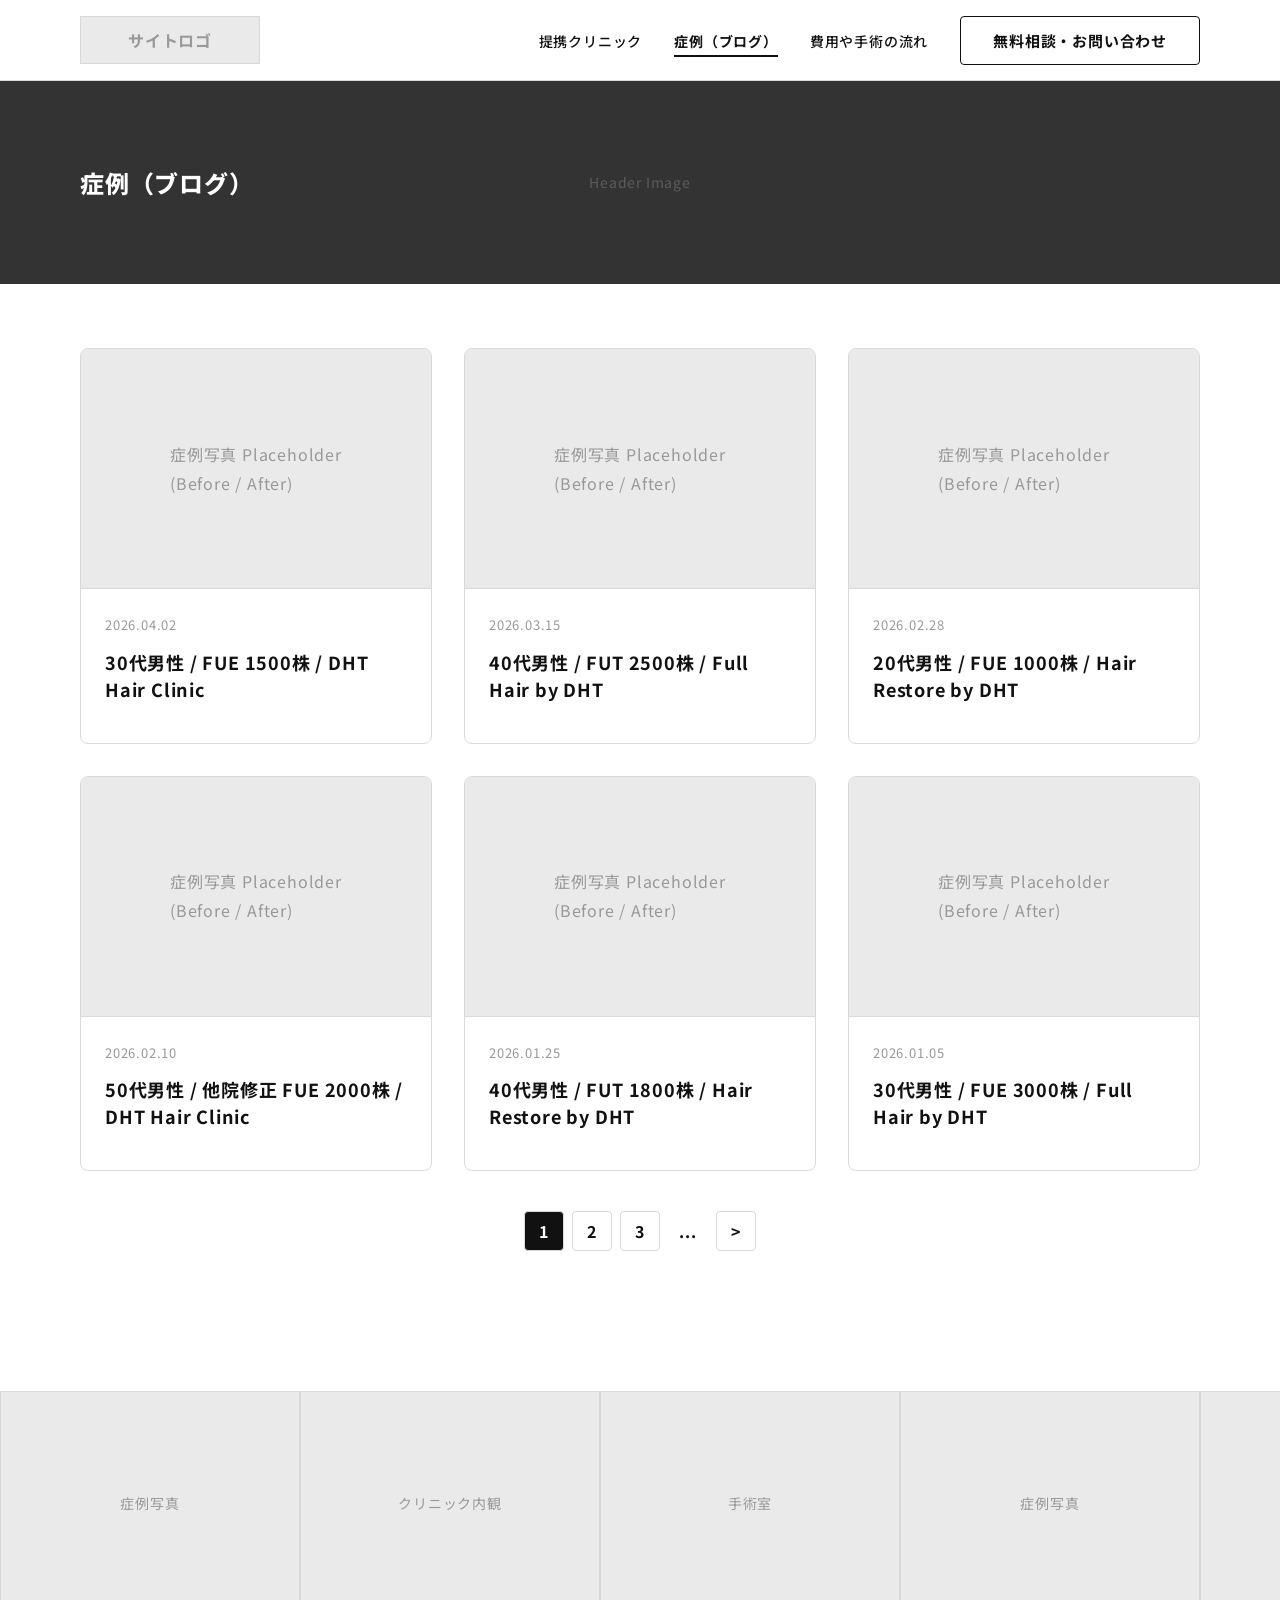
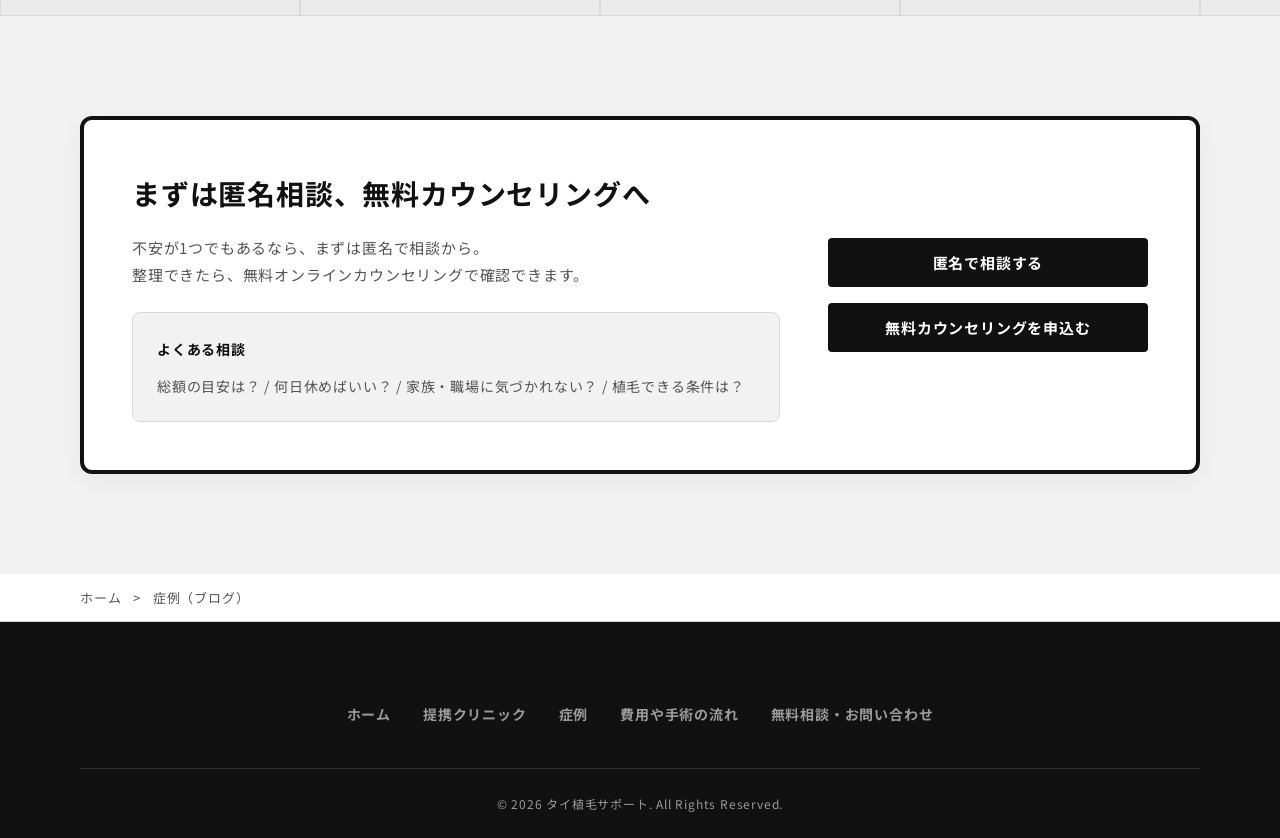
==== cases.html @ 48f4f6e1 "Initial commit: Thai hair transplant site wireframes and scripts" ====
<!DOCTYPE html>
<html lang="ja">
<head>
    <meta charset="UTF-8">
    <meta name="viewport" content="width=device-width, initial-scale=1.0">
    <title>症例（ブログ） - タイ植毛サポート</title>
    <link href="https://fonts.googleapis.com/css2?family=Noto+Sans+JP:wght@400;500;700;800&display=swap" rel="stylesheet">
    <link rel="stylesheet" href="./style.css">
    <style>
        .blog-grid { display: grid; grid-template-columns: repeat(3, 1fr); gap: 32px; margin-bottom: 40px; }
        .pagination { display: flex; justify-content: center; gap: 8px; margin-top: 40px; }
        .page-link { width: 40px; height: 40px; border: 1px solid var(--border-color); display: flex; align-items: center; justify-content: center; text-decoration: none; color: var(--text-primary); border-radius: 4px; font-weight: bold;}
        .page-link.active { background: var(--text-primary); color: #fff; }
        
        .category-tabs { display: flex; gap: 16px; justify-content: center; margin-bottom: 48px; }
        .cat-tab { padding: 8px 24px; border: 1px solid var(--border-color); border-radius: 40px; text-decoration: none; color: var(--text-primary); }
        .cat-tab.active { background: var(--text-primary); color: #fff; }
    </style>
</head>
<body>

    <!-- Header -->
    <header>
        <div class="container header-inner">
            <a href="index.html" class="logo-placeholder" style="text-decoration: none;">サイトロゴ</a>
            <nav>
                <ul class="nav-links">
                    <li><a href="clinics.html">提携クリニック</a></li>
                    <li><a href="cases.html" style="font-weight: 700; border-bottom: 2px solid var(--text-primary); padding-bottom: 4px;">症例（ブログ）</a></li>
                    <li><a href="price-flow.html">費用や手術の流れ</a></li>
                </ul>
            </nav>
            <div class="header-cta">
                <a href="contact.html" class="btn btn-secondary">無料相談・お問い合わせ</a>
            </div>
        </div>
    </header>

        <!-- Page Header -->
    <div class="page-header">
        <div class="container">
            <h1 class="page-title">症例（ブログ）</h1>
        </div>
    </div>

    <!-- Content -->
    <section class="section" style="padding-top: 64px;">
        <div class="container">

            <div class="blog-grid">
                <!-- Card 1 -->
                <a href="#" class="card">
                    <div class="card-image" style="height: 240px;">症例写真 Placeholder<br>(Before / After)</div>
                    <div class="card-content">
                        <div class="card-meta">2026.04.02 </div>
                        <h3 class="card-title">30代男性 / FUE 1500株 / DHT Hair Clinic</h3>
                    </div>
                </a>
                
                <!-- Card 2 -->
                <a href="#" class="card">
                    <div class="card-image" style="height: 240px;">症例写真 Placeholder<br>(Before / After)</div>
                    <div class="card-content">
                        <div class="card-meta">2026.03.15 </div>
                        <h3 class="card-title">40代男性 / FUT 2500株 / Full Hair by DHT</h3>
                    </div>
                </a>
                
                <!-- Card 3 -->
                <a href="#" class="card">
                    <div class="card-image" style="height: 240px;">症例写真 Placeholder<br>(Before / After)</div>
                    <div class="card-content">
                        <div class="card-meta">2026.02.28 </div>
                        <h3 class="card-title">20代男性 / FUE 1000株 / Hair Restore by DHT</h3>
                    </div>
                </a>

                <!-- Card 4 -->
                <a href="#" class="card">
                    <div class="card-image" style="height: 240px;">症例写真 Placeholder<br>(Before / After)</div>
                    <div class="card-content">
                        <div class="card-meta">2026.02.10 </div>
                        <h3 class="card-title">50代男性 / 他院修正 FUE 2000株 / DHT Hair Clinic</h3>
                    </div>
                </a>

                <!-- Card 5 -->
                <a href="#" class="card">
                    <div class="card-image" style="height: 240px;">症例写真 Placeholder<br>(Before / After)</div>
                    <div class="card-content">
                        <div class="card-meta">2026.01.25 </div>
                        <h3 class="card-title">40代男性 / FUT 1800株 / Hair Restore by DHT</h3>
                    </div>
                </a>

                <!-- Card 6 -->
                <a href="#" class="card">
                    <div class="card-image" style="height: 240px;">症例写真 Placeholder<br>(Before / After)</div>
                    <div class="card-content">
                        <div class="card-meta">2026.01.05 </div>
                        <h3 class="card-title">30代男性 / FUE 3000株 / Full Hair by DHT</h3>
                    </div>
                </a>
            </div>

            <div class="pagination">
                <a href="#" class="page-link active">1</a>
                <a href="#" class="page-link">2</a>
                <a href="#" class="page-link">3</a>
                <span class="page-link" style="border: none;">...</span>
                <a href="#" class="page-link">&gt;</a>
            </div>

        </div>
    </section>

    <!-- 無限スライダー -->
    <div class="marquee-wrapper">
        <div class="marquee-content">
            <div class="marquee-item">症例写真</div>
            <div class="marquee-item">クリニック内観</div>
            <div class="marquee-item">手術室</div>
            <div class="marquee-item">症例写真</div>
            <div class="marquee-item">クリニック内観</div>
            <div class="marquee-item">手術室</div>
            <div class="marquee-item">症例写真</div>
            <div class="marquee-item">クリニック内観</div>
            <!-- Duplicate for seamless loop -->
            <div class="marquee-item">症例写真</div>
            <div class="marquee-item">クリニック内観</div>
            <div class="marquee-item">手術室</div>
            <div class="marquee-item">症例写真</div>
            <div class="marquee-item">クリニック内観</div>
            <div class="marquee-item">手術室</div>
            <div class="marquee-item">症例写真</div>
            <div class="marquee-item">クリニック内観</div>
        </div>
    </div>

    <!-- CTA: まずは匿名相談、無料カウンセリングへ -->
    <section class="section section-bg">

        <div class="container">
            <div class="cta-box">
                <div class="cta-col-text">
                    <h2 class="cta-title">まずは匿名相談、無料カウンセリングへ</h2>
                    <p class="cta-text">
                        不安が1つでもあるなら、まずは匿名で相談から。<br>
                        整理できたら、無料オンラインカウンセリングで確認できます。
                    </p>
                    
                    <div class="cta-points">
                        <p>よくある相談</p>
                        <p class="cta-slash-list">総額の目安は？ / 何日休めばいい？ / 家族・職場に気づかれない？ / 植毛できる条件は？</p>
                    </div>
                </div>

                <div class="cta-col-btns">
                    <div class="cta-buttons-vertical">
                        <a href="contact.html" class="btn btn-line">匿名で相談する</a>
                        <a href="contact.html" class="btn btn-primary">無料カウンセリングを申込む</a>
                    </div>
                </div>
            </div>
        </div>
    </section>

    

    <!-- パンくずリスト -->
    <div style="border-bottom: 1px solid var(--border-color); padding: 12px 0; font-size: 13px; color: var(--text-secondary); background: var(--bg-primary);">
        <div class="container">
            <a href="index.html" style="color: inherit; text-decoration: none;">ホーム</a> <span style="margin: 0 8px;">&gt;</span> 症例（ブログ）
        </div>
    </div>
    <!-- Footer -->
    <footer>
        <div class="container">
            <div class="footer-inner" style="flex-direction: column; align-items: center; text-align: center; margin-bottom: 40px; gap: 40px;">
                <nav class="footer-nav-horizontal">
                    <a href="index.html">ホーム</a>
                    <a href="clinics.html">提携クリニック</a>
                    <a href="cases.html">症例</a>
                    <a href="price-flow.html">費用や手術の流れ</a>
                    <a href="contact.html">無料相談・お問い合わせ</a>
                </nav>
            </div>
            <div class="copyright">
                &copy; 2026 タイ植毛サポート. All Rights Reserved.
            </div>
        </div>
    </footer>

</body>
</html>
---- style.css ----
/* style.css */
:root {
  --bg-primary: #FFFFFF;
  --bg-secondary: #F2F2F2;
  --bg-tertiary: #F9F9F9;
  --border-color: #D9D9D9;
  --text-primary: #111111;
  --text-secondary: #555555;
  --text-light: #999999;
  --placeholder-bg: #EAEAEA;
  --font-family: 'Noto Sans JP', -apple-system, BlinkMacSystemFont, "Segoe UI", Roboto, "Helvetica Neue", Arial, sans-serif;
  --max-width: 1200px;
}

* {
  box-sizing: border-box;
  margin: 0;
  padding: 0;
}

body {
  font-family: var(--font-family);
  color: var(--text-primary);
  background-color: var(--bg-primary);
  line-height: 1.8;
  letter-spacing: 0.05em;
  -webkit-font-smoothing: antialiased;
}

/* Layout Utilities */
.container {
  max-width: var(--max-width);
  margin: 0 auto;
  padding: 0 40px;
}

.section {
  padding: 100px 0;
}

.section-bg {
  background-color: var(--bg-secondary);
}

/* Page Header (Sub-pages Hero) */
.page-header {
  background: #333;
  color: #fff;
  padding: 80px 0;
  position: relative;
}

.page-header::after {
  content: "Header Image";
  position: absolute;
  top: 50%;
  left: 50%;
  transform: translate(-50%, -50%);
  font-size: 14px;
  color: rgba(255,255,255,0.2);
  pointer-events: none;
}

.page-header .page-title {
  font-size: 24px;
  font-weight: 800;
  margin: 0;
  position: relative;
  z-index: 2;
}

.section-title {
  text-align: center;
  font-size: 24px;
  font-weight: 700;
  margin-bottom: 48px;
}

.section-lead {
  text-align: center;
  font-size: 16px;
  color: var(--text-secondary);
  margin-bottom: 48px;
  max-width: 800px;
  margin-left: auto;
  margin-right: auto;
}

/* Header */
header {
  border-bottom: 1px solid var(--border-color);
  background: var(--bg-primary);
  position: sticky;
  top: 0;
  z-index: 100;
}

.header-inner {
  display: flex;
  justify-content: space-between;
  align-items: center;
  height: 80px;
}

.logo-placeholder {
  width: 180px;
  height: 48px;
  background: var(--placeholder-bg);
  display: flex;
  align-items: center;
  justify-content: center;
  font-weight: 700;
  color: var(--text-light);
  border: 1px solid var(--border-color);
  margin-right: auto;
}

.nav-links {
  display: flex;
  gap: 32px;
  list-style: none;
  margin-right: 32px;
}

.nav-links a {
  text-decoration: none;
  color: var(--text-primary);
  font-weight: 500;
  font-size: 14px;
  transition: opacity 0.2s;
}

.nav-links a:hover {
  opacity: 0.6;
}

.header-cta {
  display: flex;
  gap: 16px;
}

/* Buttons */
.btn {
  display: inline-flex;
  align-items: center;
  justify-content: center;
  padding: 16px 32px;
  border-radius: 4px;
  text-decoration: none;
  font-weight: 700;
  font-size: 15px;
  transition: all 0.2s;
  cursor: pointer;
  border: 1px solid transparent;
  line-height: 1;
}

.btn:hover {
  opacity: 0.8;
  transform: translateY(-2px);
}

.btn-primary {
  background-color: var(--text-primary);
  color: var(--bg-primary);
}

.btn-secondary {
  background-color: var(--bg-primary);
  border-color: var(--text-primary);
  color: var(--text-primary);
}

.btn-line {
  background-color: #111; /* Mono representation of LINE */
  color: #FFF;
}

/* FV Section */
.fv {
  background-color: var(--bg-tertiary);
  padding: 100px 0;
}

.fv-inner {
  display: flex;
  gap: 64px;
  align-items: center;
}

.fv-content {
  flex: 1.2;
}

.fv-title {
  font-size: 36px;
  line-height: 1.6;
  margin-bottom: 24px;
  font-weight: 700;
}

.fv-desc {
  font-size: 16px;
  color: var(--text-secondary);
  margin-bottom: 40px;
}

.fv-ctas {
  display: flex;
  gap: 16px;
  align-items: center;
  flex-wrap: wrap;
}

.fv-image {
  width: 480px;
  flex: 0 0 480px;
  height: 480px;
  background: var(--placeholder-bg);
  border: 1px solid var(--border-color);
  display: flex;
  align-items: center;
  justify-content: center;
  color: var(--text-light);
  position: relative;
}

.fv-image::after {
  content: 'Image Placeholder (Hero)';
}

/* Text Box chunk (SWELL style) */
.text-box {
  background: var(--bg-primary);
  border: 1px solid var(--border-color);
  padding: 56px;
  border-radius: 8px;
  max-width: 900px;
  margin: 0 auto;
}

.text-box p {
  margin-bottom: 24px;
}

.text-box p:last-child {
  margin-bottom: 0;
}

/* Grids */
.grid-2 {
  display: grid;
  grid-template-columns: repeat(2, 1fr);
  gap: 32px;
}

.grid-3 {
  display: grid;
  grid-template-columns: repeat(3, 1fr);
  gap: 32px;
}

/* Reason Cards Layout (Feature Item) */
.reason-box {
  background: var(--bg-primary);
  border: 1px solid var(--border-color);
  padding: 40px;
  border-radius: 8px;
}

.reason-title {
  font-size: 20px;
  font-weight: 700;
  margin-bottom: 24px;
  display: flex;
  align-items: center;
  gap: 12px;
}

.reason-title::before {
  content: '';
  display: block;
  width: 4px;
  height: 24px;
  background: var(--text-primary);
}

.reason-text {
  font-size: 15px;
  color: var(--text-secondary);
}

.reason-note {
  font-size: 13px;
  color: var(--text-light);
  margin-top: 16px;
  display: block;
}

/* Feature Cards (タイ植毛の特徴) */
.feature-card {
  background: var(--bg-primary);
  border: 1px solid var(--border-color);
  border-radius: 8px;
  overflow: hidden;
  padding: 40px 24px;
}

.feature-header {
  display: flex;
  align-items: center;
  gap: 16px;
  margin-bottom: 16px;
}

.feature-number {
  font-size: 32px;
  font-weight: 800;
  color: var(--text-light);
  line-height: 1;
  opacity: 0.5;
  margin-bottom: 0;
}

.feature-title {
  font-size: 20px;
  font-weight: 700;
  margin-bottom: 0;
  line-height: 1.4;
}

.feature-text {
  font-size: 14px;
  color: var(--text-secondary);
  text-align: left;
}

/* Standard Cards (お知らせ、誘導) */
.card {
  background: var(--bg-primary);
  border: 1px solid var(--border-color);
  border-radius: 8px;
  overflow: hidden;
  display: flex;
  flex-direction: column;
  transition: box-shadow 0.2s;
  text-decoration: none;
  color: inherit;
}

.card:hover {
  box-shadow: 0 4px 12px rgba(0,0,0,0.05);
}

.card-image {
  height: 200px;
  background: var(--placeholder-bg);
  border-bottom: 1px solid var(--border-color);
  display: flex;
  align-items: center;
  justify-content: center;
  color: var(--text-light);
}

.card-content {
  padding: 24px;
  flex: 1;
}

.card-meta {
  font-size: 13px;
  color: var(--text-light);
  margin-bottom: 12px;
}

.card-title {
  font-size: 18px;
  margin-bottom: 16px;
  font-weight: 700;
  line-height: 1.5;
}

.card-text {
  color: var(--text-secondary);
  font-size: 14px;
}

/* News List */
.news-list {
  list-style: none;
  max-width: 800px;
  margin: 0 auto;
}

.news-list li {
  border-bottom: 1px solid var(--border-color);
}

.news-list li:first-child {
  border-top: 1px solid var(--border-color);
}

.news-list a {
  display: flex;
  flex-direction: column;
  padding: 24px 16px;
  text-decoration: none;
  color: var(--text-primary);
  transition: background-color 0.2s;
}

.news-list a:hover {
  background-color: var(--bg-tertiary);
}

.news-date {
  font-weight: 500;
  color: var(--text-secondary);
  font-size: 14px;
  margin-bottom: 8px;
  flex-shrink: 0;
}

.news-title {
  font-weight: 500;
  font-size: 15px;
  line-height: 1.5;
}

@media (min-width: 600px) {
  .news-list a {
    flex-direction: row;
    align-items: center;
    gap: 32px;
  }
  .news-date {
    margin-bottom: 0;
    width: 100px;
  }
}

/* List Box */
.list-box {
  background: var(--bg-primary);
  border: 1px solid var(--border-color);
  padding: 40px;
  border-radius: 8px;
}

.check-list {
  list-style: none;
}

.check-list li {
  padding: 16px 0;
  border-bottom: 1px solid var(--border-color);
  position: relative;
  padding-left: 32px;
  font-size: 16px;
  color: var(--text-secondary);
}

.check-list li:last-child {
  border-bottom: none;
}

.check-list li::before {
  content: '✓';
  position: absolute;
  left: 0;
  top: 50%;
  transform: translateY(-50%);
  font-weight: bold;
  color: var(--text-primary);
  line-height: 1;
}

/* Call To Action Box */
.cta-box {
  background: var(--bg-primary);
  border: 4px solid var(--text-primary);
  color: var(--text-primary);
  padding: 48px;
  border-radius: 12px;
  display: flex;
  align-items: center;
  gap: 48px;
  text-align: left;
  box-shadow: 0 8px 24px rgba(0,0,0,0.05);
}

.cta-col-text {
  flex: 1;
}

.cta-col-btns {
  width: 320px;
  flex-shrink: 0;
}

.cta-title {
  font-size: 28px;
  font-weight: 700;
  margin-bottom: 16px;
  color: var(--text-primary);
}

.cta-text {
  font-size: 15px;
  color: var(--text-secondary);
  margin-bottom: 24px;
}

.cta-points {
  background: var(--bg-secondary);
  border: 1px solid var(--border-color);
  padding: 24px;
  border-radius: 8px;
  margin: 0;
}

.cta-points p {
  color: var(--text-primary);
  font-weight: bold;
  margin-bottom: 12px;
  font-size: 14px;
}

.cta-points p.cta-slash-list {
  color: var(--text-secondary);
  font-weight: normal;
  margin-bottom: 0;
  line-height: 1.6;
}

.cta-buttons-vertical {
  display: flex;
  flex-direction: column;
  gap: 16px;
}

.cta-buttons-vertical .btn {
  width: 100%;
}


/* Footer */
footer {
  background: var(--text-primary);
  color: var(--bg-secondary);
  padding: 80px 0 24px;
}

.footer-inner {
  display: flex;
  justify-content: space-between;
  margin-bottom: 64px;
}

.footer-nav-horizontal {
  display: flex;
  gap: 32px;
  justify-content: center;
  flex-wrap: wrap;
}

.footer-nav-horizontal a {
  color: var(--text-light);
  text-decoration: none;
  font-size: 14px;
  transition: color 0.2s;
  font-weight: bold;
}

.footer-nav-horizontal a:hover {
  text-decoration: underline;
}

/* Infinite Marquee Slider */
.marquee-wrapper {
  overflow: hidden;
  width: 100%;
  padding: 40px 0 0 0;
}
.marquee-content {
  display: flex;
  gap: 0;
  animation: marquee 25s linear infinite;
  width: max-content;
}
@keyframes marquee {
  0% { transform: translateX(0); }
  100% { transform: translateX(-50%); }
}
.marquee-item {
  width: 300px;
  aspect-ratio: 4 / 3;
  background: var(--placeholder-bg);
  border: 1px solid var(--border-color);
  display: flex;
  align-items: center;
  justify-content: center;
  color: var(--text-light);
  flex-shrink: 0;
  font-size: 14px;
}

.copyright {
  text-align: center;
  color: var(--text-light);
  border-top: 1px solid #333;
  padding-top: 24px;
  font-size: 12px;
}

/* Reason Images */
.reason-image {
  background: var(--placeholder-bg);
  aspect-ratio: 16 / 9;
  margin-bottom: 24px;
  display: flex;
  align-items: center;
  justify-content: center;
  color: var(--text-light);
  border-radius: 4px;
  border: 1px solid var(--border-color);
  width: 100%;
}

/* Anxiety Boxes */
.anxiety-box {
  background: #fff;
  border: 1px solid var(--border-color);
  border-radius: 8px;
  padding: 24px;
  display: flex;
  align-items: flex-start;
  gap: 16px;
}
.anxiety-icon {
  width: 32px;
  height: 32px;
  background: var(--text-primary);
  color: #fff;
  border-radius: 50%;
  display: flex;
  align-items: center;
  justify-content: center;
  font-weight: bold;
  flex-shrink: 0;
}
.anxiety-text {
  font-size: 15px;
  line-height: 1.6;
}

/* Banner Cards */
.banner-card {
  position: relative;
  display: block;
  border-radius: 8px;
  overflow: hidden;
  text-decoration: none;
  color: #fff;
  height: 240px;
}
.banner-bg {
  position: absolute;
  top: 0; left: 0; right: 0; bottom: 0;
  background: #999;
  display: flex;
  align-items: center;
  justify-content: center;
  color: rgba(255,255,255,0.5);
  z-index: 1;
}
.banner-overlay {
  position: absolute;
  top: 0; left: 0; right: 0; bottom: 0;
  background: rgba(0,0,0,0.4);
  z-index: 2;
  transition: background 0.3s;
}
.banner-card:hover .banner-overlay {
  background: rgba(0,0,0,0.3);
}
.banner-content {
  position: relative;
  z-index: 3;
  padding: 32px;
  height: 100%;
  display: flex;
  flex-direction: column;
  justify-content: center;
  text-align: center;
}
.banner-title {
  font-size: 22px;
  font-weight: bold;
  margin-bottom: 12px;
  color: #fff;
}
.banner-text {
  font-size: 14px;
  line-height: 1.5;
  color: rgba(255,255,255,0.9);
}
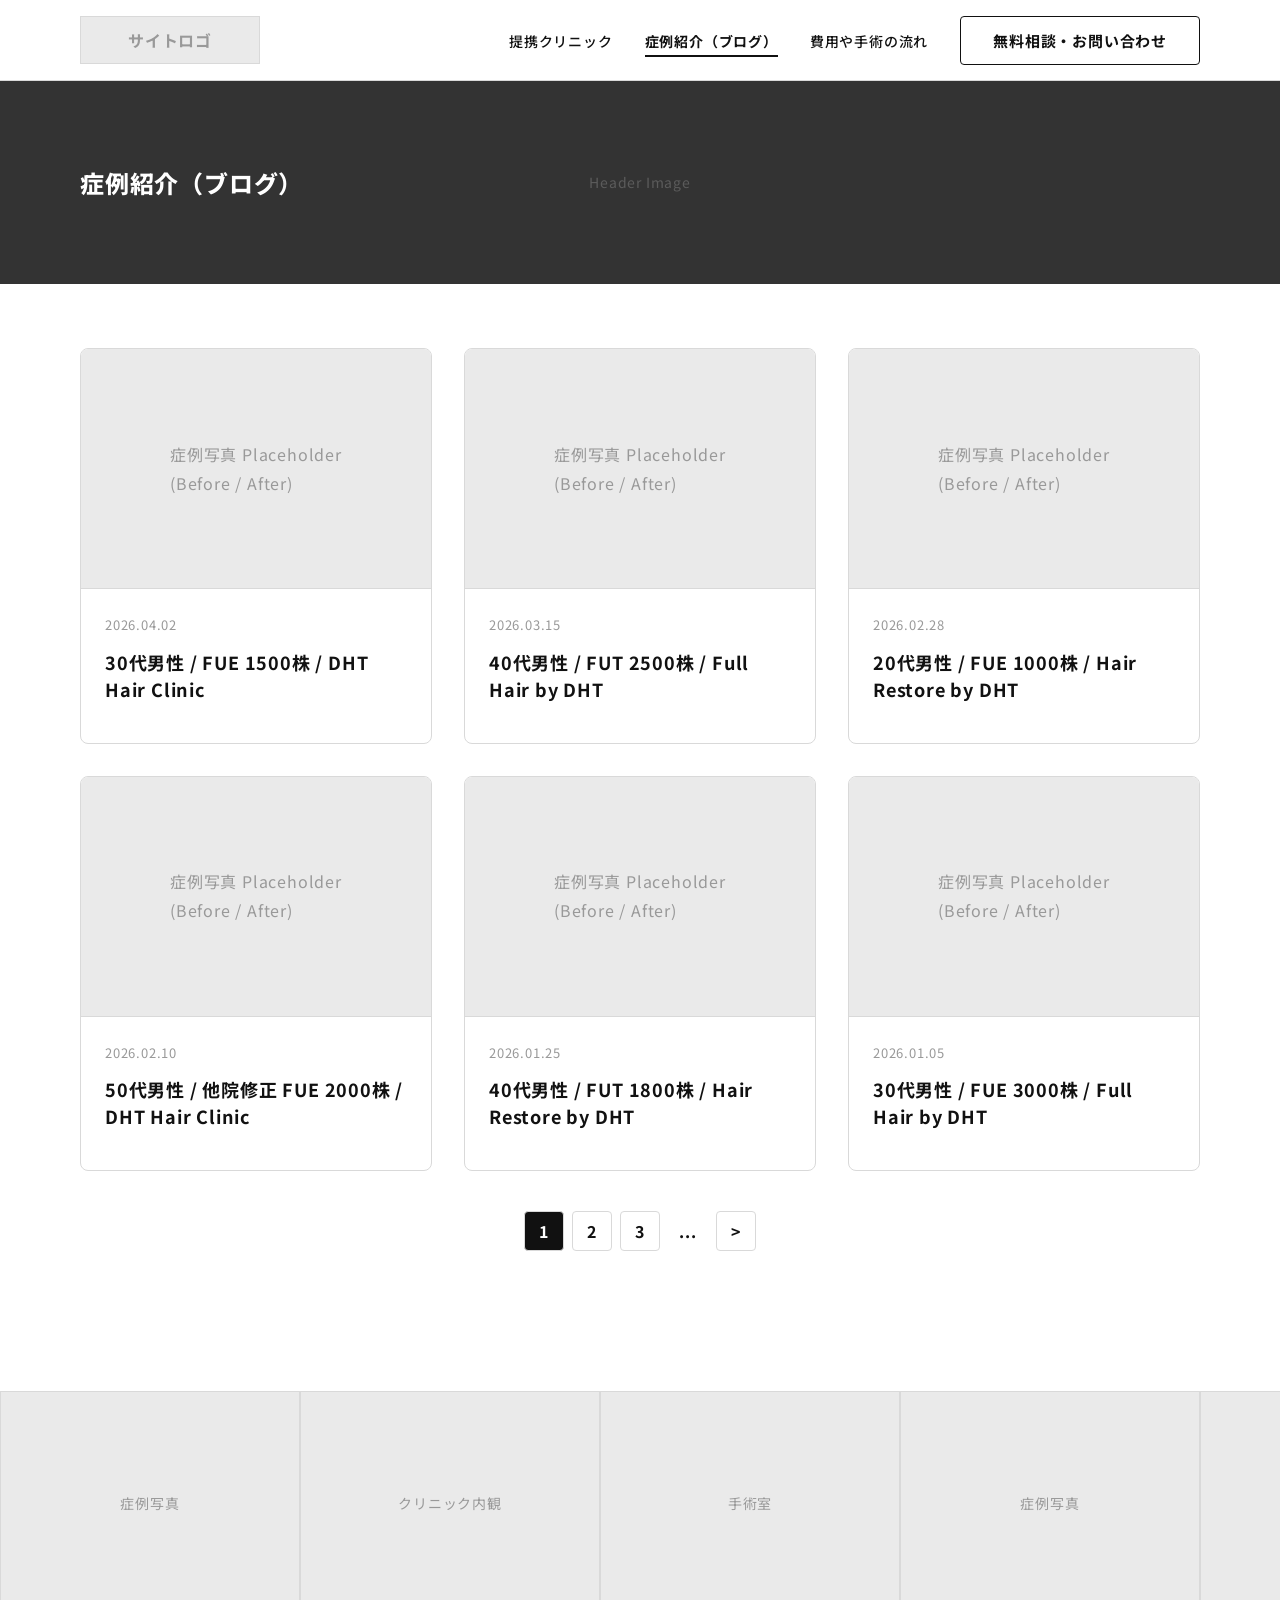
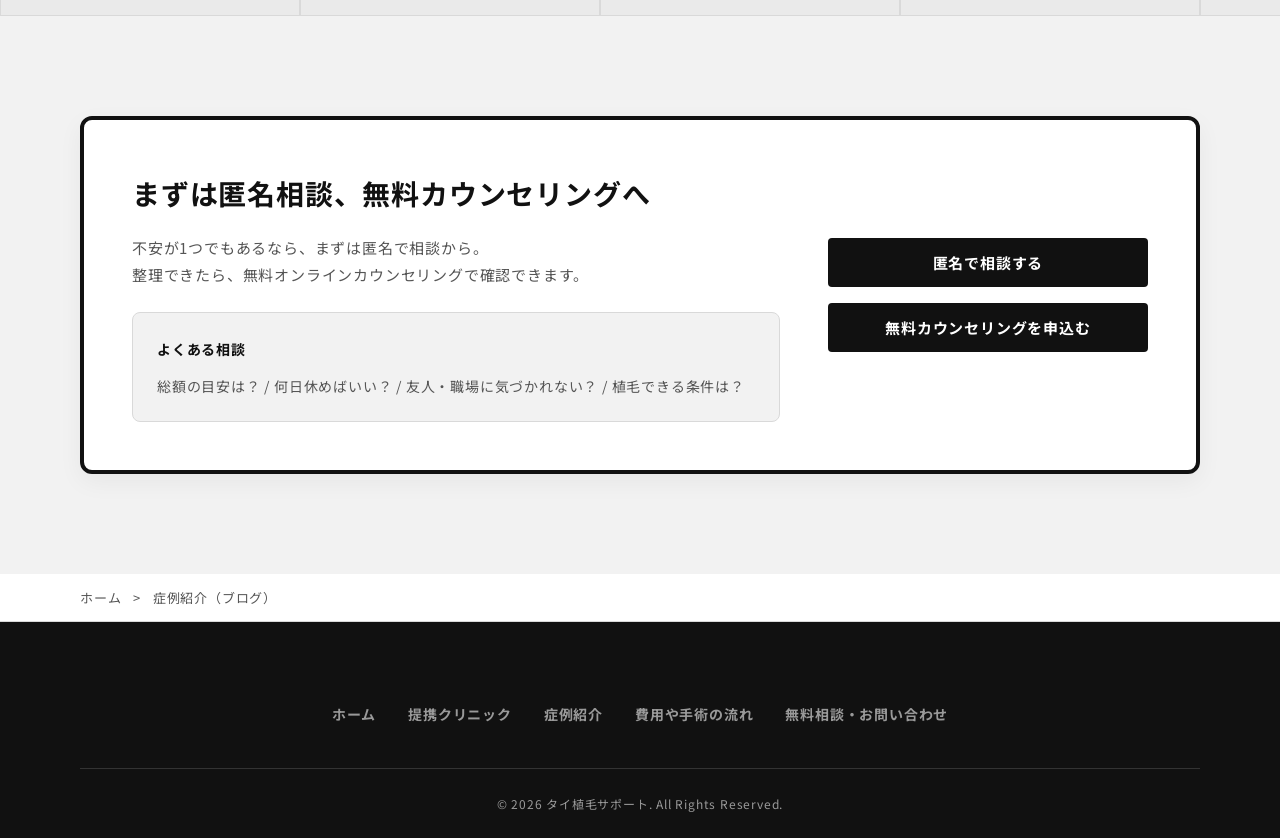
==== commit 76f8d0ca: "「症例」から「症例紹介」への名称統一、不要なバナー・ボタンの削除、お問い合わせフォームの項目更新" ====
--- a/cases.html
+++ b/cases.html
@@ -3,7 +3,7 @@
 <head>
     <meta charset="UTF-8">
     <meta name="viewport" content="width=device-width, initial-scale=1.0">
-    <title>症例（ブログ） - タイ植毛サポート</title>
+    <title>症例紹介（ブログ） - タイ植毛サポート</title>
     <link href="https://fonts.googleapis.com/css2?family=Noto+Sans+JP:wght@400;500;700;800&display=swap" rel="stylesheet">
     <link rel="stylesheet" href="./style.css">
     <style>
@@ -26,7 +26,7 @@
             <nav>
                 <ul class="nav-links">
                     <li><a href="clinics.html">提携クリニック</a></li>
-                    <li><a href="cases.html" style="font-weight: 700; border-bottom: 2px solid var(--text-primary); padding-bottom: 4px;">症例（ブログ）</a></li>
+                    <li><a href="cases.html" style="font-weight: 700; border-bottom: 2px solid var(--text-primary); padding-bottom: 4px;">症例紹介（ブログ）</a></li>
                     <li><a href="price-flow.html">費用や手術の流れ</a></li>
                 </ul>
             </nav>
@@ -39,7 +39,7 @@
         <!-- Page Header -->
     <div class="page-header">
         <div class="container">
-            <h1 class="page-title">症例（ブログ）</h1>
+            <h1 class="page-title">症例紹介（ブログ）</h1>
         </div>
     </div>
 
@@ -151,7 +151,7 @@
                     
                     <div class="cta-points">
                         <p>よくある相談</p>
-                        <p class="cta-slash-list">総額の目安は？ / 何日休めばいい？ / 家族・職場に気づかれない？ / 植毛できる条件は？</p>
+                        <p class="cta-slash-list">総額の目安は？ / 何日休めばいい？ / 友人・職場に気づかれない？ / 植毛できる条件は？</p>
                     </div>
                 </div>
 
@@ -170,7 +170,7 @@
     <!-- パンくずリスト -->
     <div style="border-bottom: 1px solid var(--border-color); padding: 12px 0; font-size: 13px; color: var(--text-secondary); background: var(--bg-primary);">
         <div class="container">
-            <a href="index.html" style="color: inherit; text-decoration: none;">ホーム</a> <span style="margin: 0 8px;">&gt;</span> 症例（ブログ）
+            <a href="index.html" style="color: inherit; text-decoration: none;">ホーム</a> <span style="margin: 0 8px;">&gt;</span> 症例紹介（ブログ）
         </div>
     </div>
     <!-- Footer -->
@@ -180,7 +180,7 @@
                 <nav class="footer-nav-horizontal">
                     <a href="index.html">ホーム</a>
                     <a href="clinics.html">提携クリニック</a>
-                    <a href="cases.html">症例</a>
+                    <a href="cases.html">症例紹介</a>
                     <a href="price-flow.html">費用や手術の流れ</a>
                     <a href="contact.html">無料相談・お問い合わせ</a>
                 </nav>
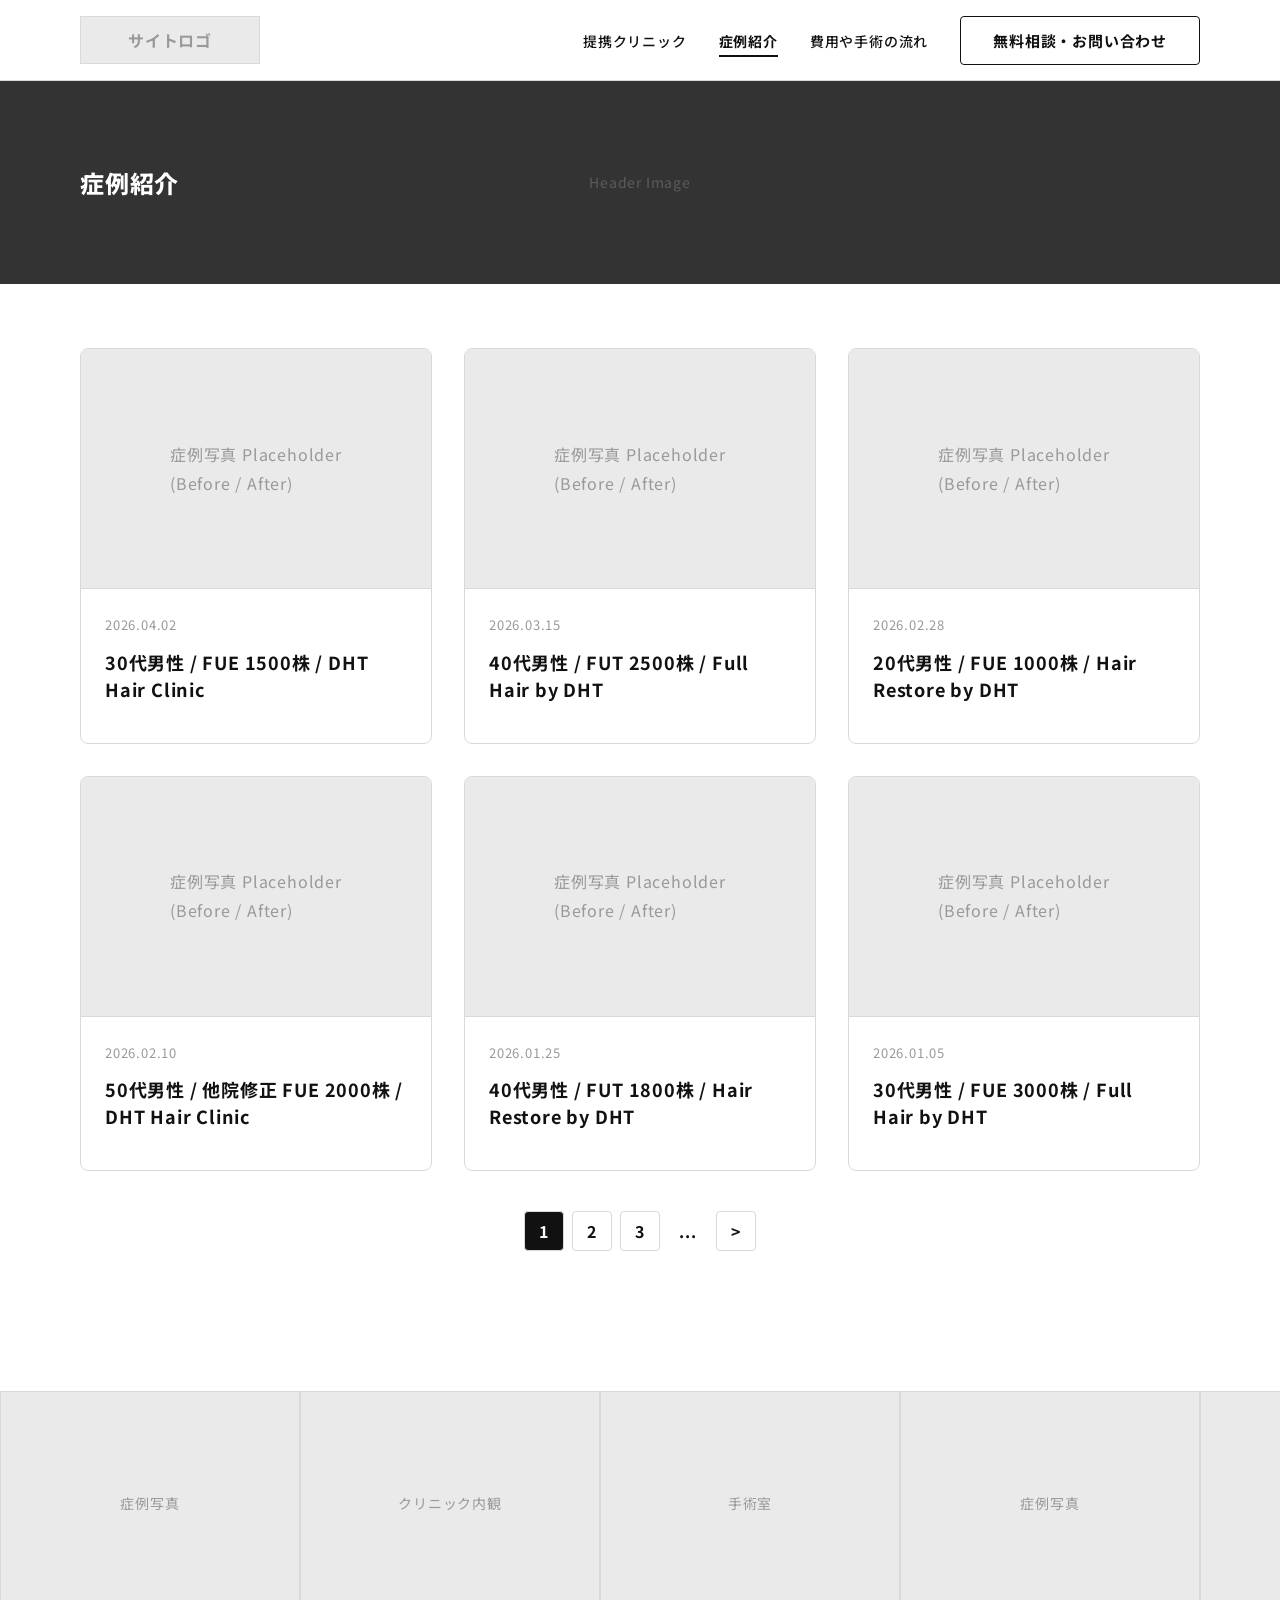
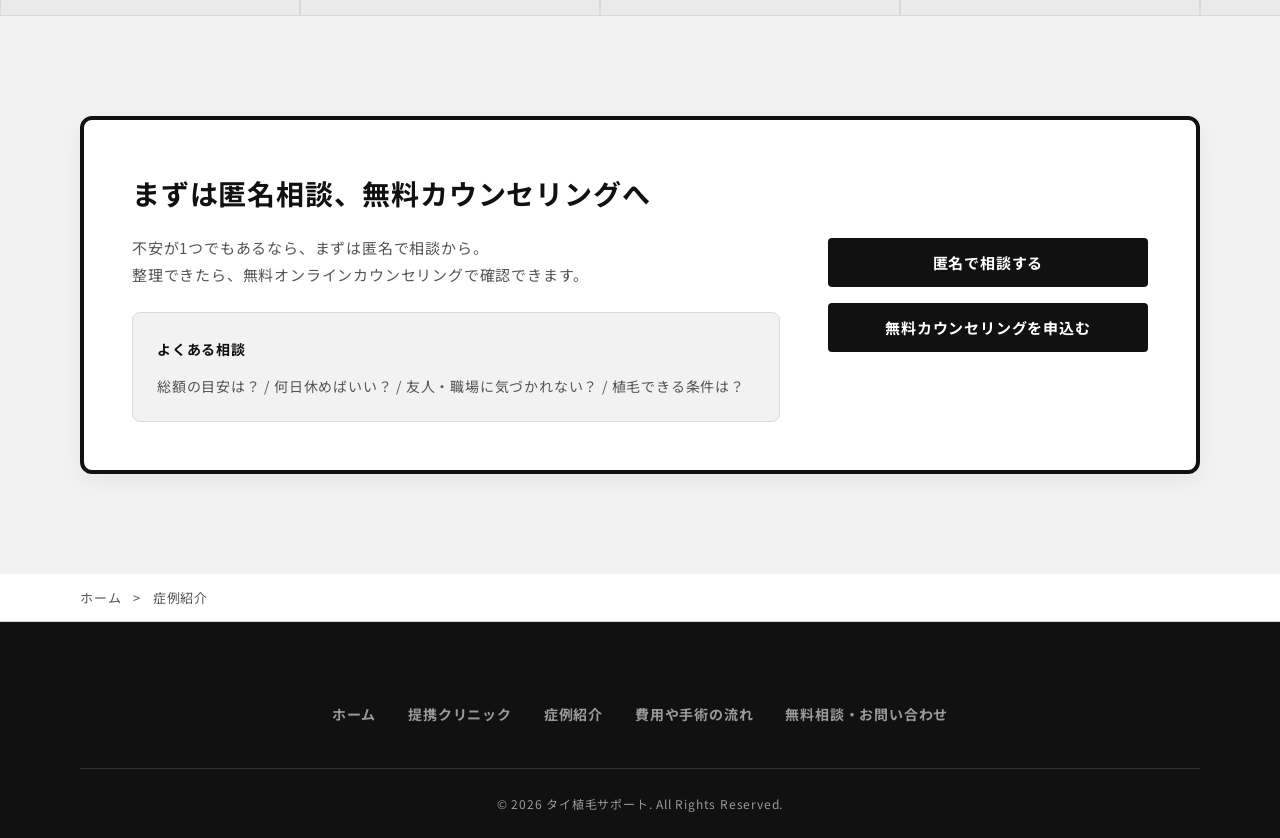
==== commit 11ae3584: "Refine: Unify terminology, remove '(ブログ)' from menu, and update sections for better support tone" ====
--- a/cases.html
+++ b/cases.html
@@ -3,7 +3,7 @@
 <head>
     <meta charset="UTF-8">
     <meta name="viewport" content="width=device-width, initial-scale=1.0">
-    <title>症例紹介（ブログ） - タイ植毛サポート</title>
+    <title>症例紹介 - タイ植毛サポート</title>
     <link href="https://fonts.googleapis.com/css2?family=Noto+Sans+JP:wght@400;500;700;800&display=swap" rel="stylesheet">
     <link rel="stylesheet" href="./style.css">
     <style>
@@ -26,7 +26,7 @@
             <nav>
                 <ul class="nav-links">
                     <li><a href="clinics.html">提携クリニック</a></li>
-                    <li><a href="cases.html" style="font-weight: 700; border-bottom: 2px solid var(--text-primary); padding-bottom: 4px;">症例紹介（ブログ）</a></li>
+                    <li><a href="cases.html" style="font-weight: 700; border-bottom: 2px solid var(--text-primary); padding-bottom: 4px;">症例紹介</a></li>
                     <li><a href="price-flow.html">費用や手術の流れ</a></li>
                 </ul>
             </nav>
@@ -39,7 +39,7 @@
         <!-- Page Header -->
     <div class="page-header">
         <div class="container">
-            <h1 class="page-title">症例紹介（ブログ）</h1>
+            <h1 class="page-title">症例紹介</h1>
         </div>
     </div>
 
@@ -170,7 +170,7 @@
     <!-- パンくずリスト -->
     <div style="border-bottom: 1px solid var(--border-color); padding: 12px 0; font-size: 13px; color: var(--text-secondary); background: var(--bg-primary);">
         <div class="container">
-            <a href="index.html" style="color: inherit; text-decoration: none;">ホーム</a> <span style="margin: 0 8px;">&gt;</span> 症例紹介（ブログ）
+            <a href="index.html" style="color: inherit; text-decoration: none;">ホーム</a> <span style="margin: 0 8px;">&gt;</span> 症例紹介
         </div>
     </div>
     <!-- Footer -->
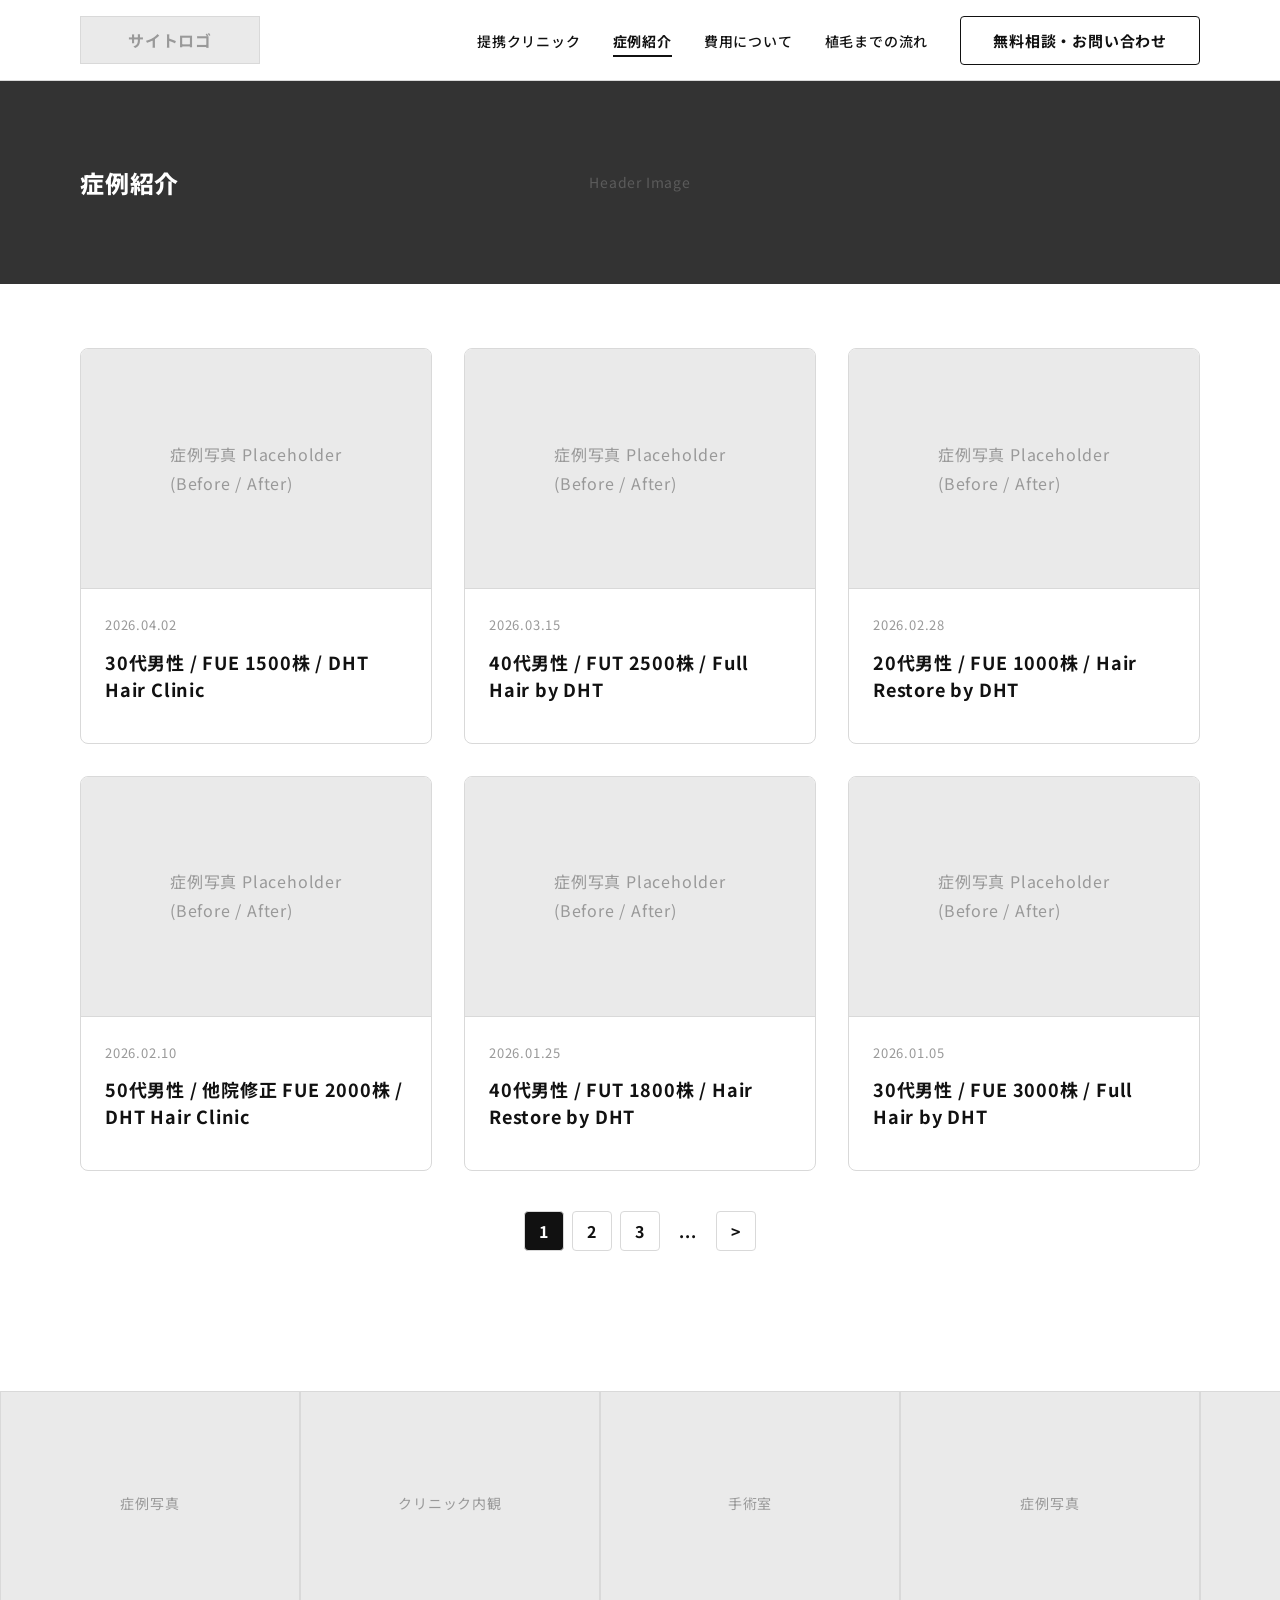
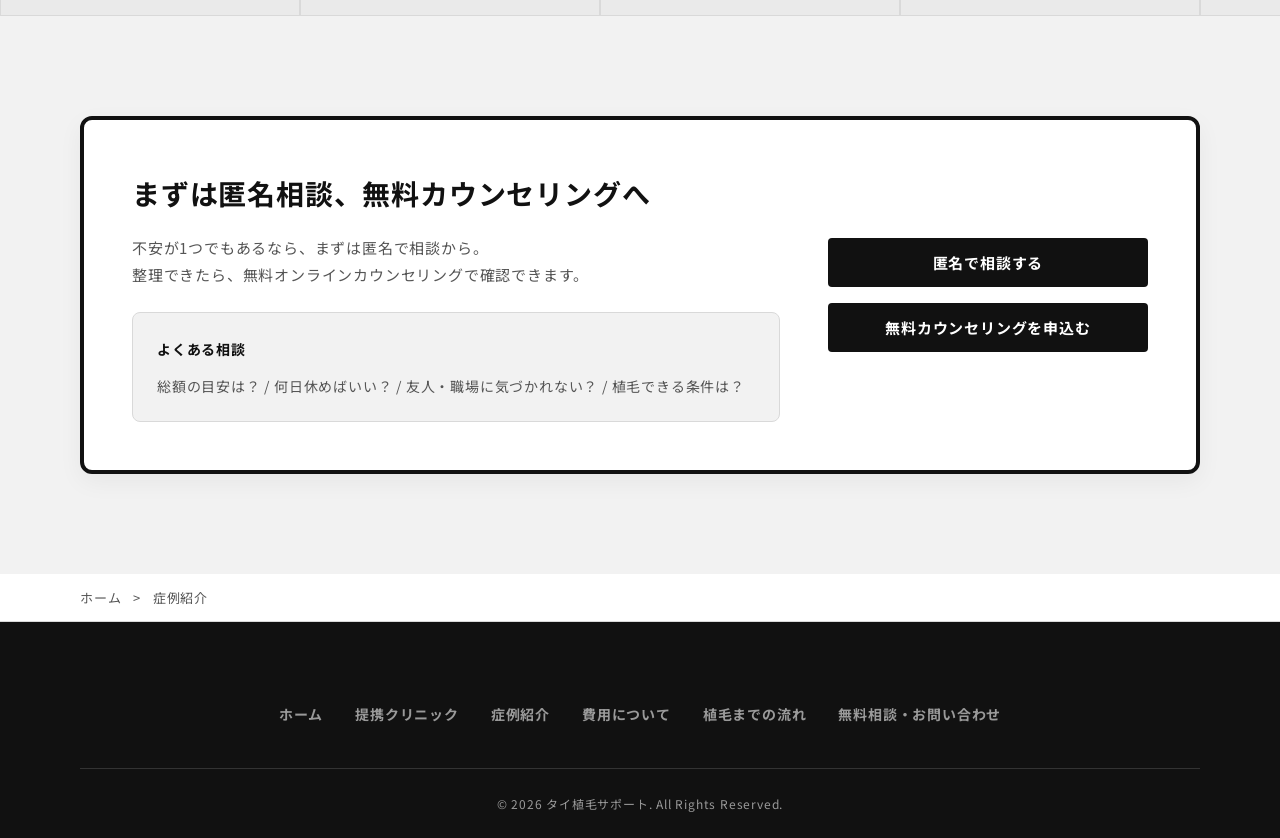
==== commit 928dcb33: "費用と流れのページを分割し、ナビゲーションとレイアウトを調整（お知らせ件数削減、バナー3列化など）" ====
--- a/cases.html
+++ b/cases.html
@@ -27,7 +27,8 @@
                 <ul class="nav-links">
                     <li><a href="clinics.html">提携クリニック</a></li>
                     <li><a href="cases.html" style="font-weight: 700; border-bottom: 2px solid var(--text-primary); padding-bottom: 4px;">症例紹介</a></li>
-                    <li><a href="price-flow.html">費用や手術の流れ</a></li>
+                    <li><a href="price.html">費用について</a></li>
+                    <li><a href="flow.html">植毛までの流れ</a></li>
                 </ul>
             </nav>
             <div class="header-cta">
@@ -181,7 +182,8 @@
                     <a href="index.html">ホーム</a>
                     <a href="clinics.html">提携クリニック</a>
                     <a href="cases.html">症例紹介</a>
-                    <a href="price-flow.html">費用や手術の流れ</a>
+                    <a href="price.html">費用について</a>
+                    <a href="flow.html">植毛までの流れ</a>
                     <a href="contact.html">無料相談・お問い合わせ</a>
                 </nav>
             </div>
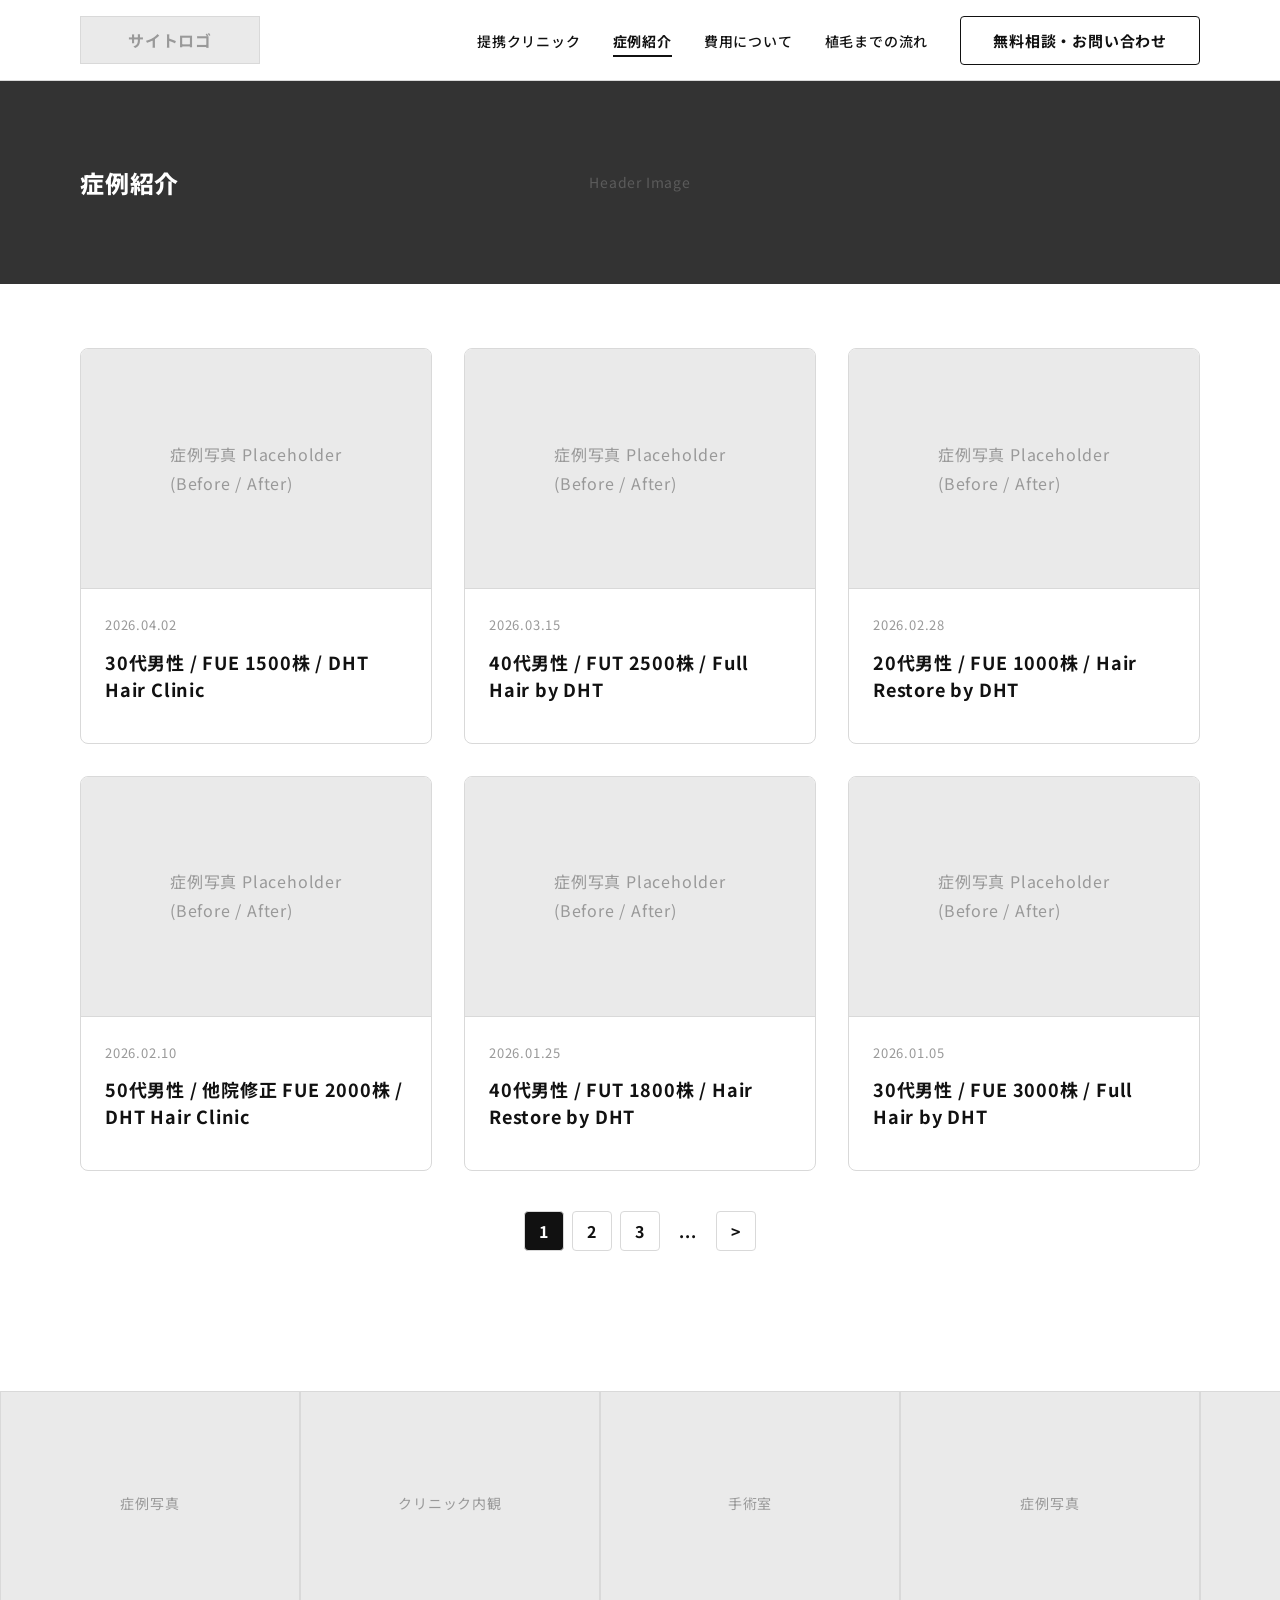
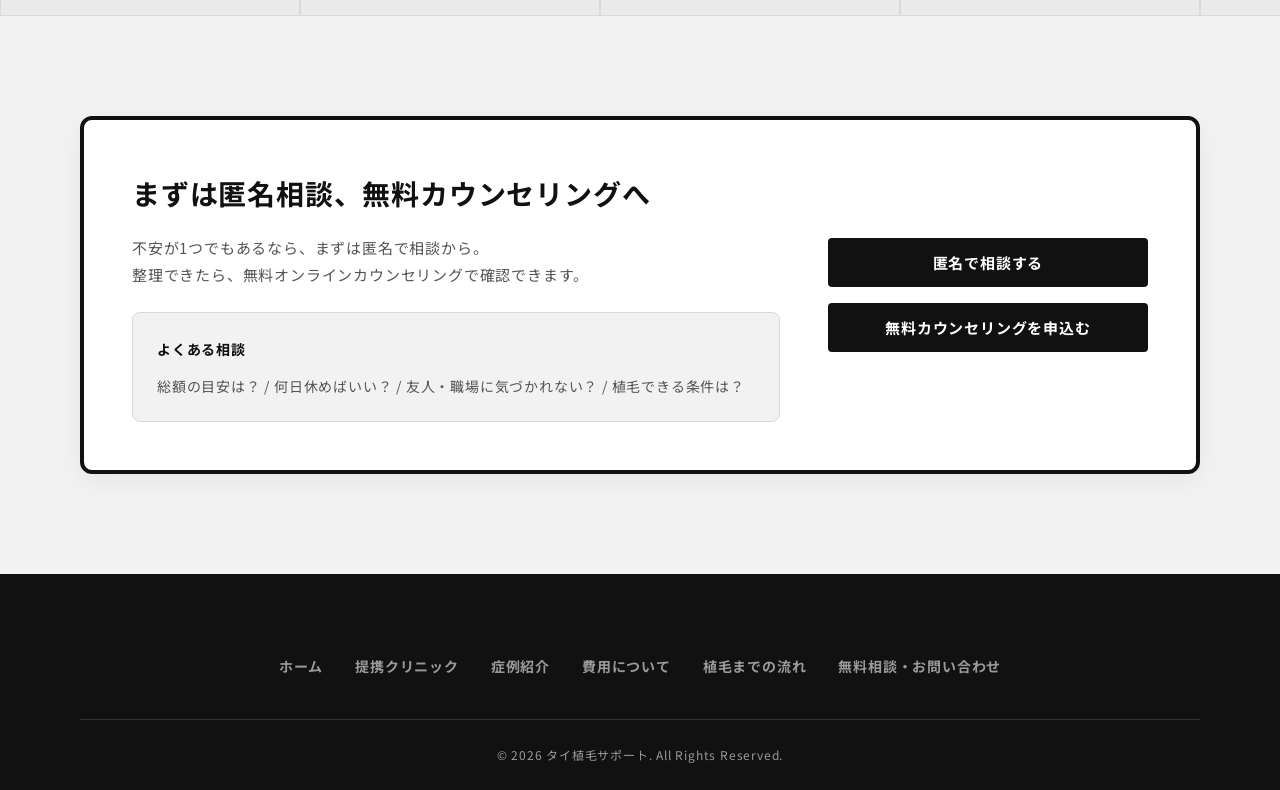
==== commit 879bfe6c: "パンくずリストを全ページから削除" ====
--- a/cases.html
+++ b/cases.html
@@ -168,12 +168,6 @@
 
     
 
-    <!-- パンくずリスト -->
-    <div style="border-bottom: 1px solid var(--border-color); padding: 12px 0; font-size: 13px; color: var(--text-secondary); background: var(--bg-primary);">
-        <div class="container">
-            <a href="index.html" style="color: inherit; text-decoration: none;">ホーム</a> <span style="margin: 0 8px;">&gt;</span> 症例紹介
-        </div>
-    </div>
     <!-- Footer -->
     <footer>
         <div class="container">
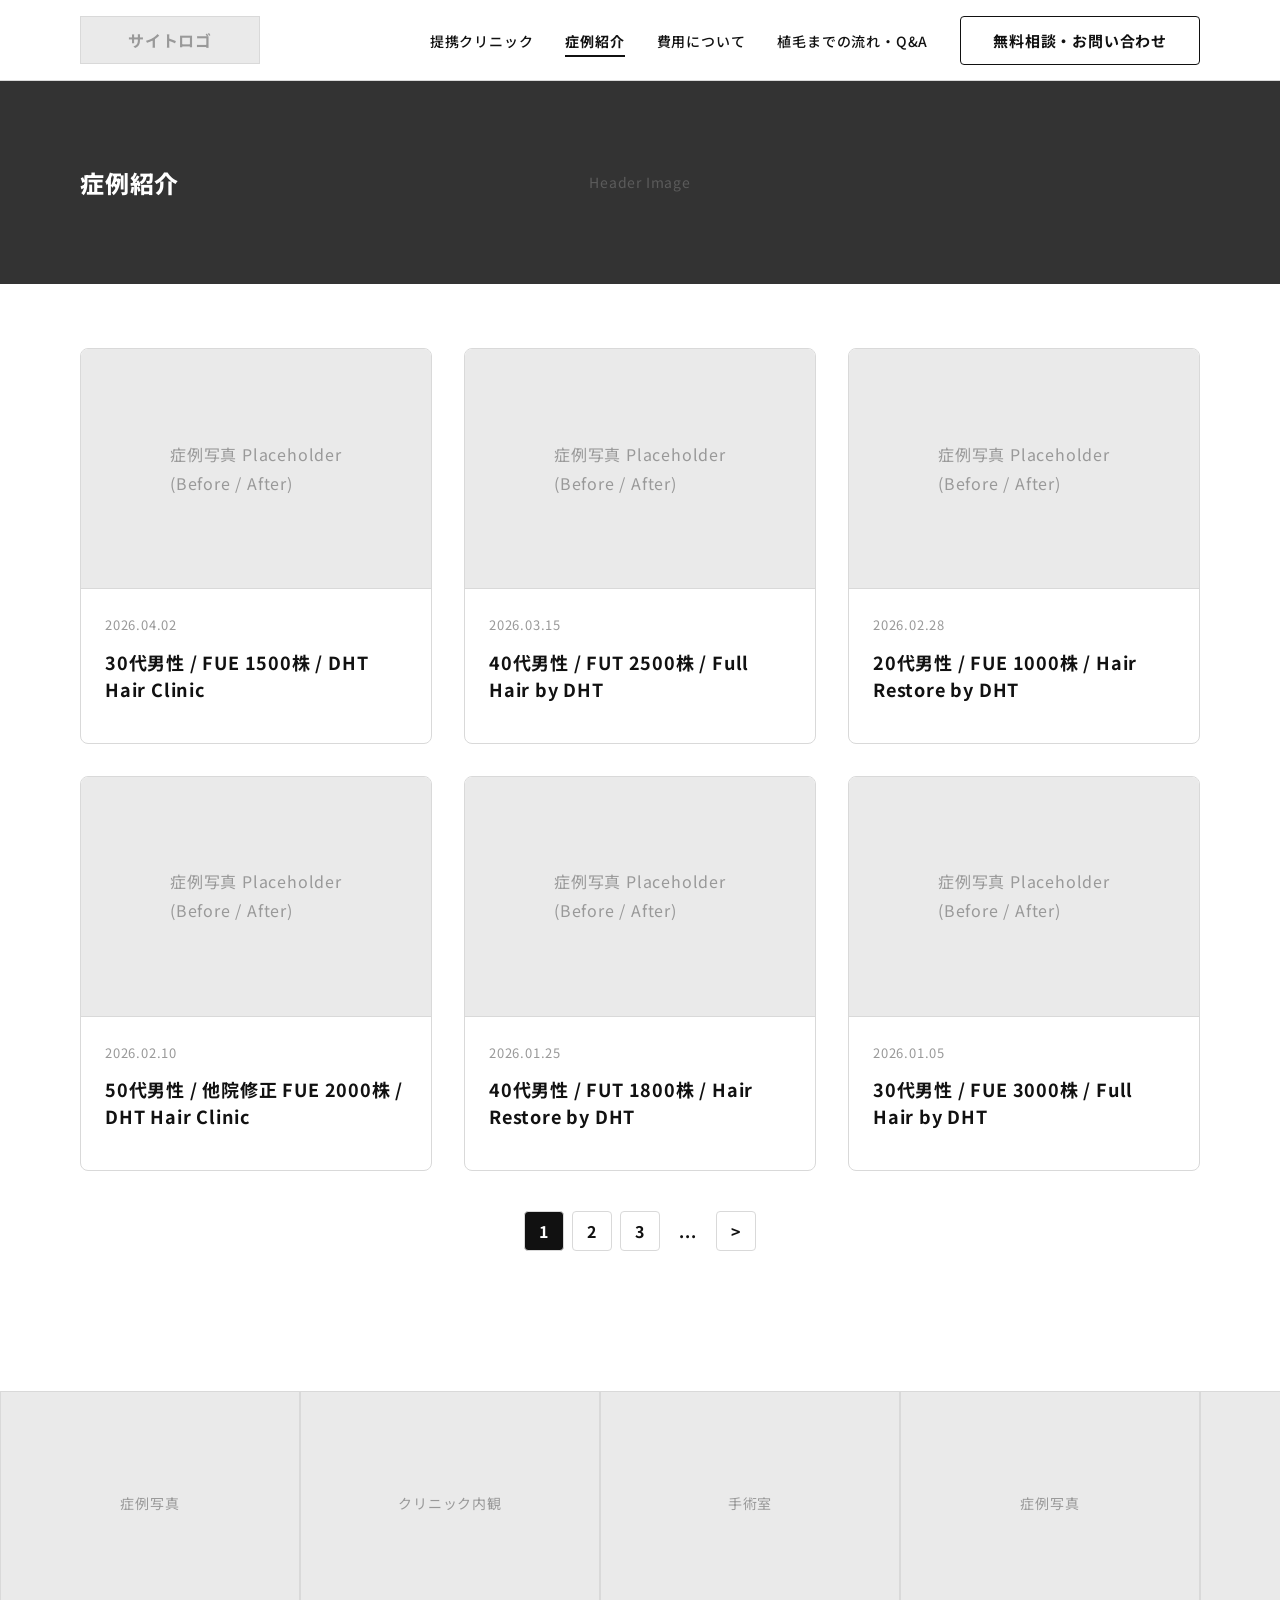
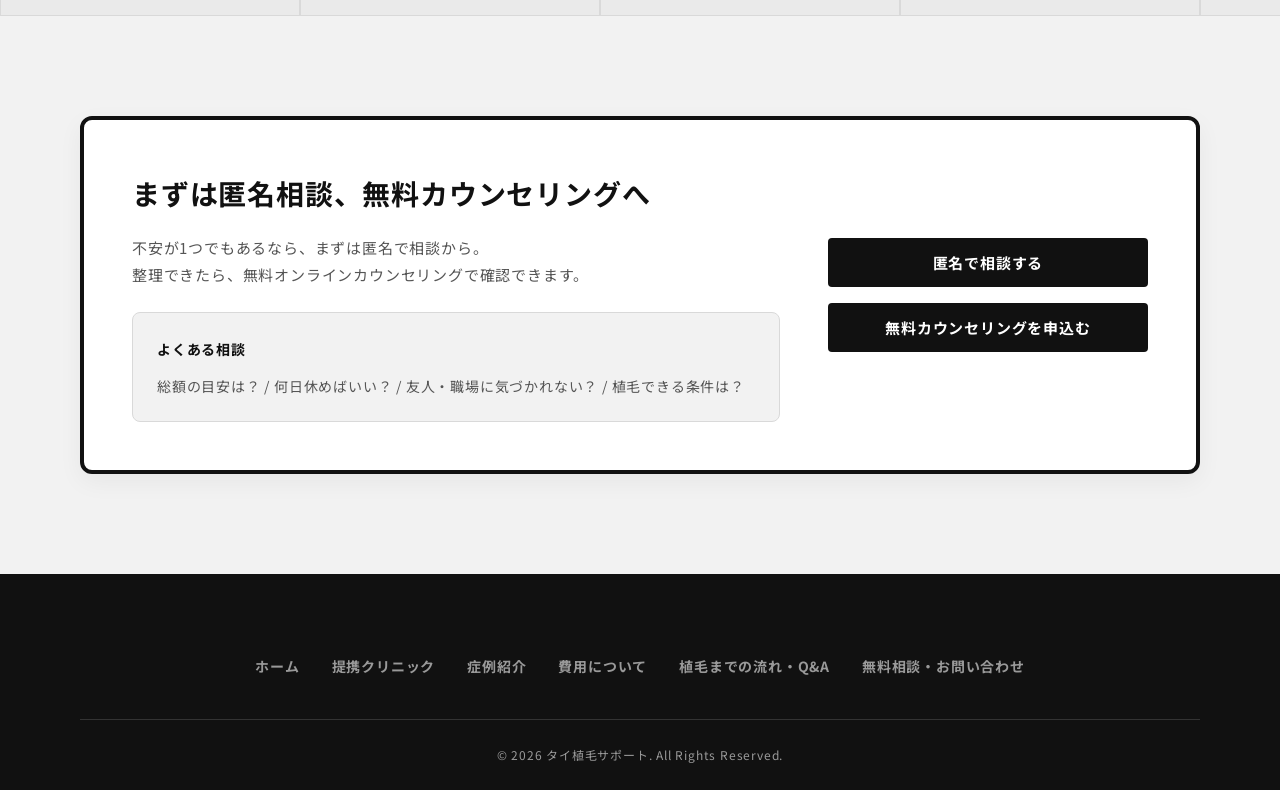
==== commit 01efef39: "Update navigation title to '植毛までの流れ・Q&A' and add 'More' button to news section" ====
--- a/cases.html
+++ b/cases.html
@@ -28,7 +28,7 @@
                     <li><a href="clinics.html">提携クリニック</a></li>
                     <li><a href="cases.html" style="font-weight: 700; border-bottom: 2px solid var(--text-primary); padding-bottom: 4px;">症例紹介</a></li>
                     <li><a href="price.html">費用について</a></li>
-                    <li><a href="flow.html">植毛までの流れ</a></li>
+                    <li><a href="flow.html">植毛までの流れ・Q&A</a></li>
                 </ul>
             </nav>
             <div class="header-cta">
@@ -177,7 +177,7 @@
                     <a href="clinics.html">提携クリニック</a>
                     <a href="cases.html">症例紹介</a>
                     <a href="price.html">費用について</a>
-                    <a href="flow.html">植毛までの流れ</a>
+                    <a href="flow.html">植毛までの流れ・Q&A</a>
                     <a href="contact.html">無料相談・お問い合わせ</a>
                 </nav>
             </div>
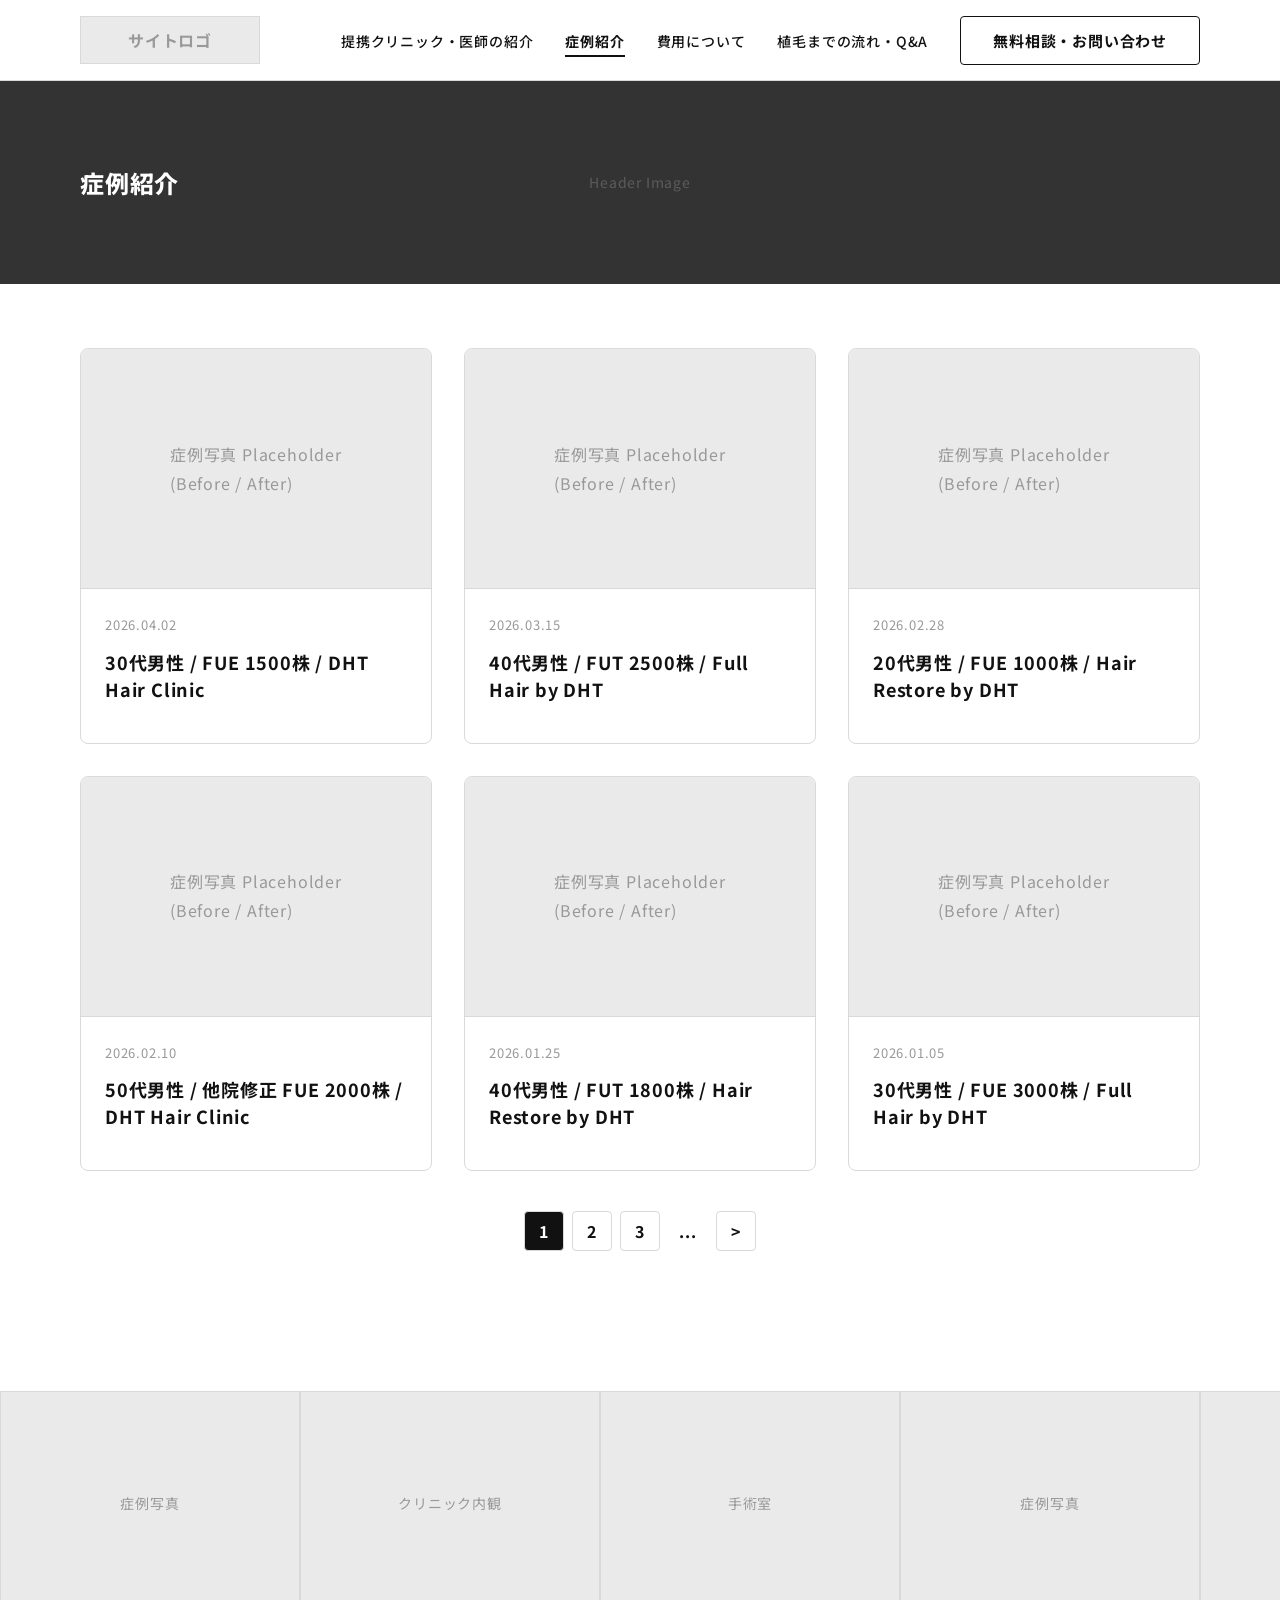
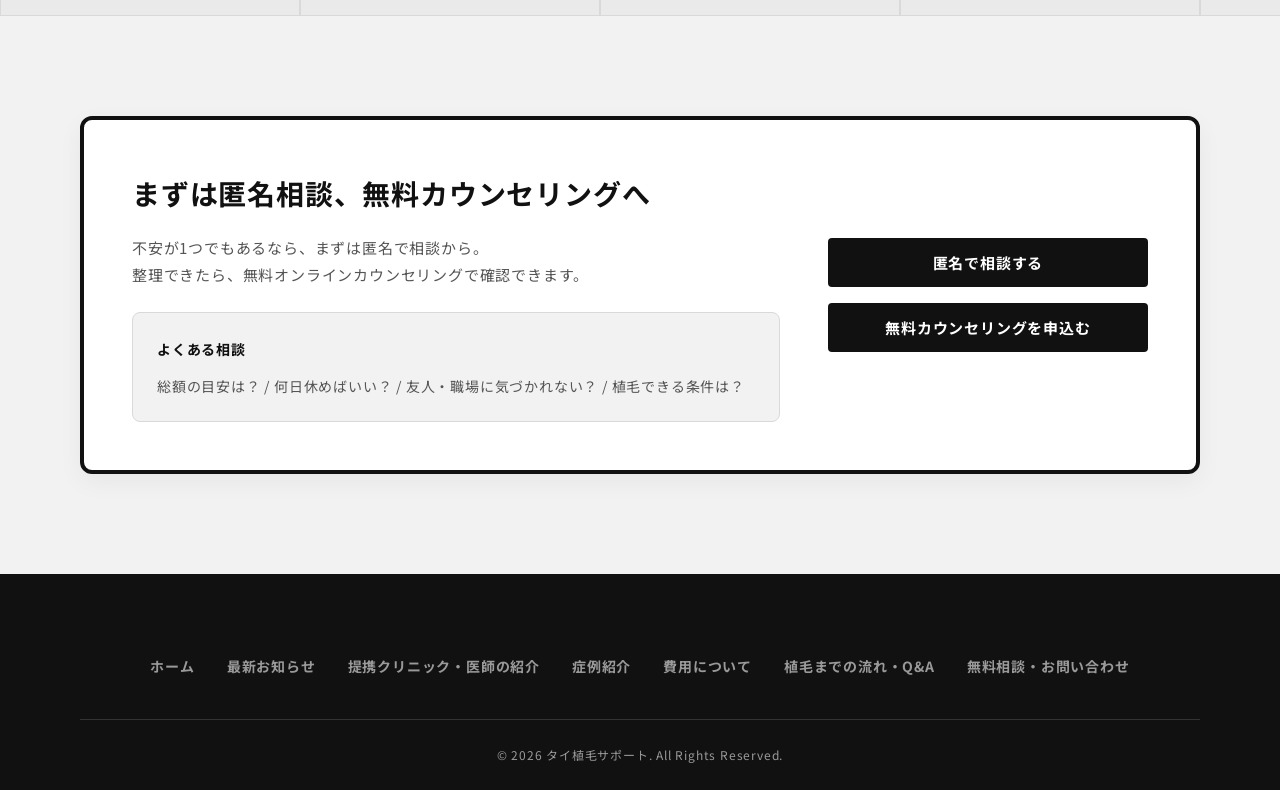
==== commit 7837c2a4: "Update clinic section name, add news page and adjust footer links" ====
--- a/cases.html
+++ b/cases.html
@@ -25,7 +25,7 @@
             <a href="index.html" class="logo-placeholder" style="text-decoration: none;">サイトロゴ</a>
             <nav>
                 <ul class="nav-links">
-                    <li><a href="clinics.html">提携クリニック</a></li>
+                    <li><a href="clinics.html">提携クリニック・医師の紹介</a></li>
                     <li><a href="cases.html" style="font-weight: 700; border-bottom: 2px solid var(--text-primary); padding-bottom: 4px;">症例紹介</a></li>
                     <li><a href="price.html">費用について</a></li>
                     <li><a href="flow.html">植毛までの流れ・Q&A</a></li>
@@ -174,7 +174,8 @@
             <div class="footer-inner" style="flex-direction: column; align-items: center; text-align: center; margin-bottom: 40px; gap: 40px;">
                 <nav class="footer-nav-horizontal">
                     <a href="index.html">ホーム</a>
-                    <a href="clinics.html">提携クリニック</a>
+                    <a href="news.html">最新お知らせ</a>
+                    <a href="clinics.html">提携クリニック・医師の紹介</a>
                     <a href="cases.html">症例紹介</a>
                     <a href="price.html">費用について</a>
                     <a href="flow.html">植毛までの流れ・Q&A</a>
--- a/style.css
+++ b/style.css
@@ -695,10 +695,11 @@
   text-align: center;
 }
 .banner-title {
-  font-size: 22px;
+  font-size: 20px;
   font-weight: bold;
   margin-bottom: 12px;
   color: #fff;
+  white-space: nowrap;
 }
 .banner-text {
   font-size: 14px;
